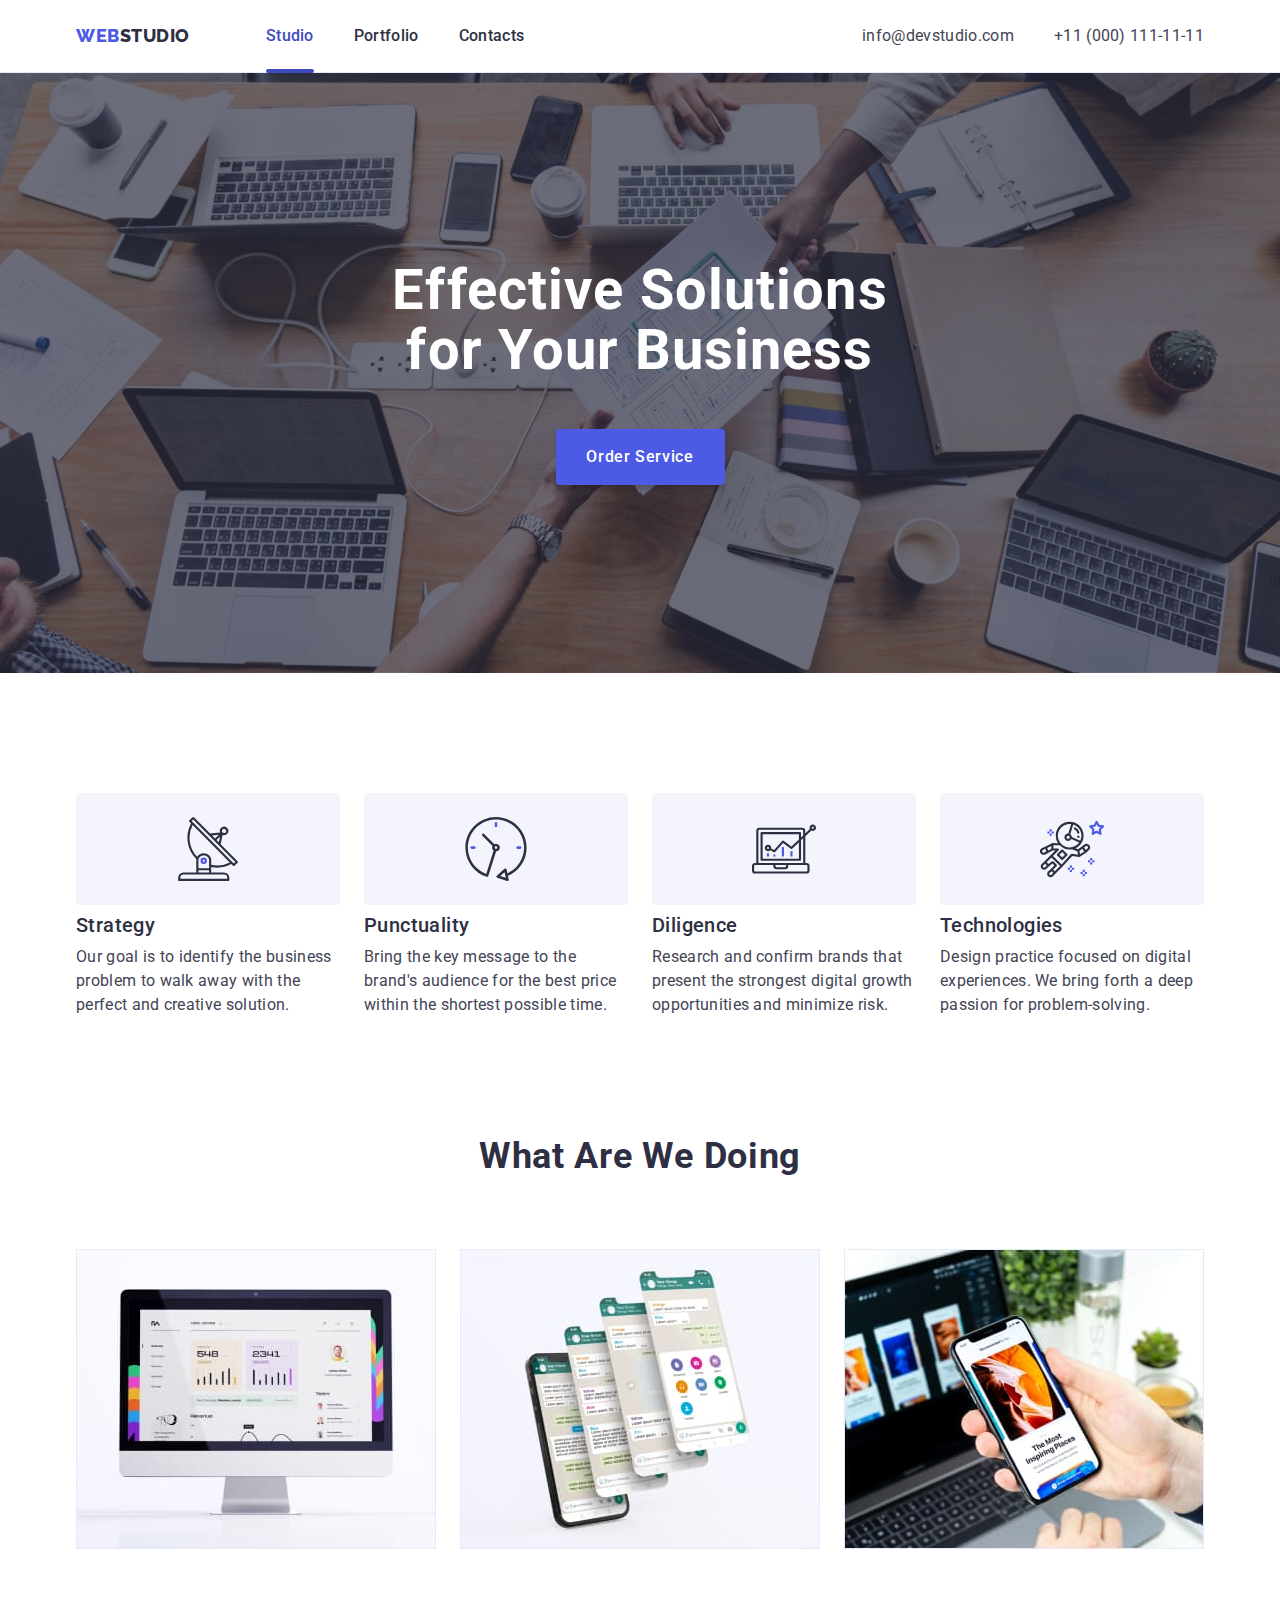
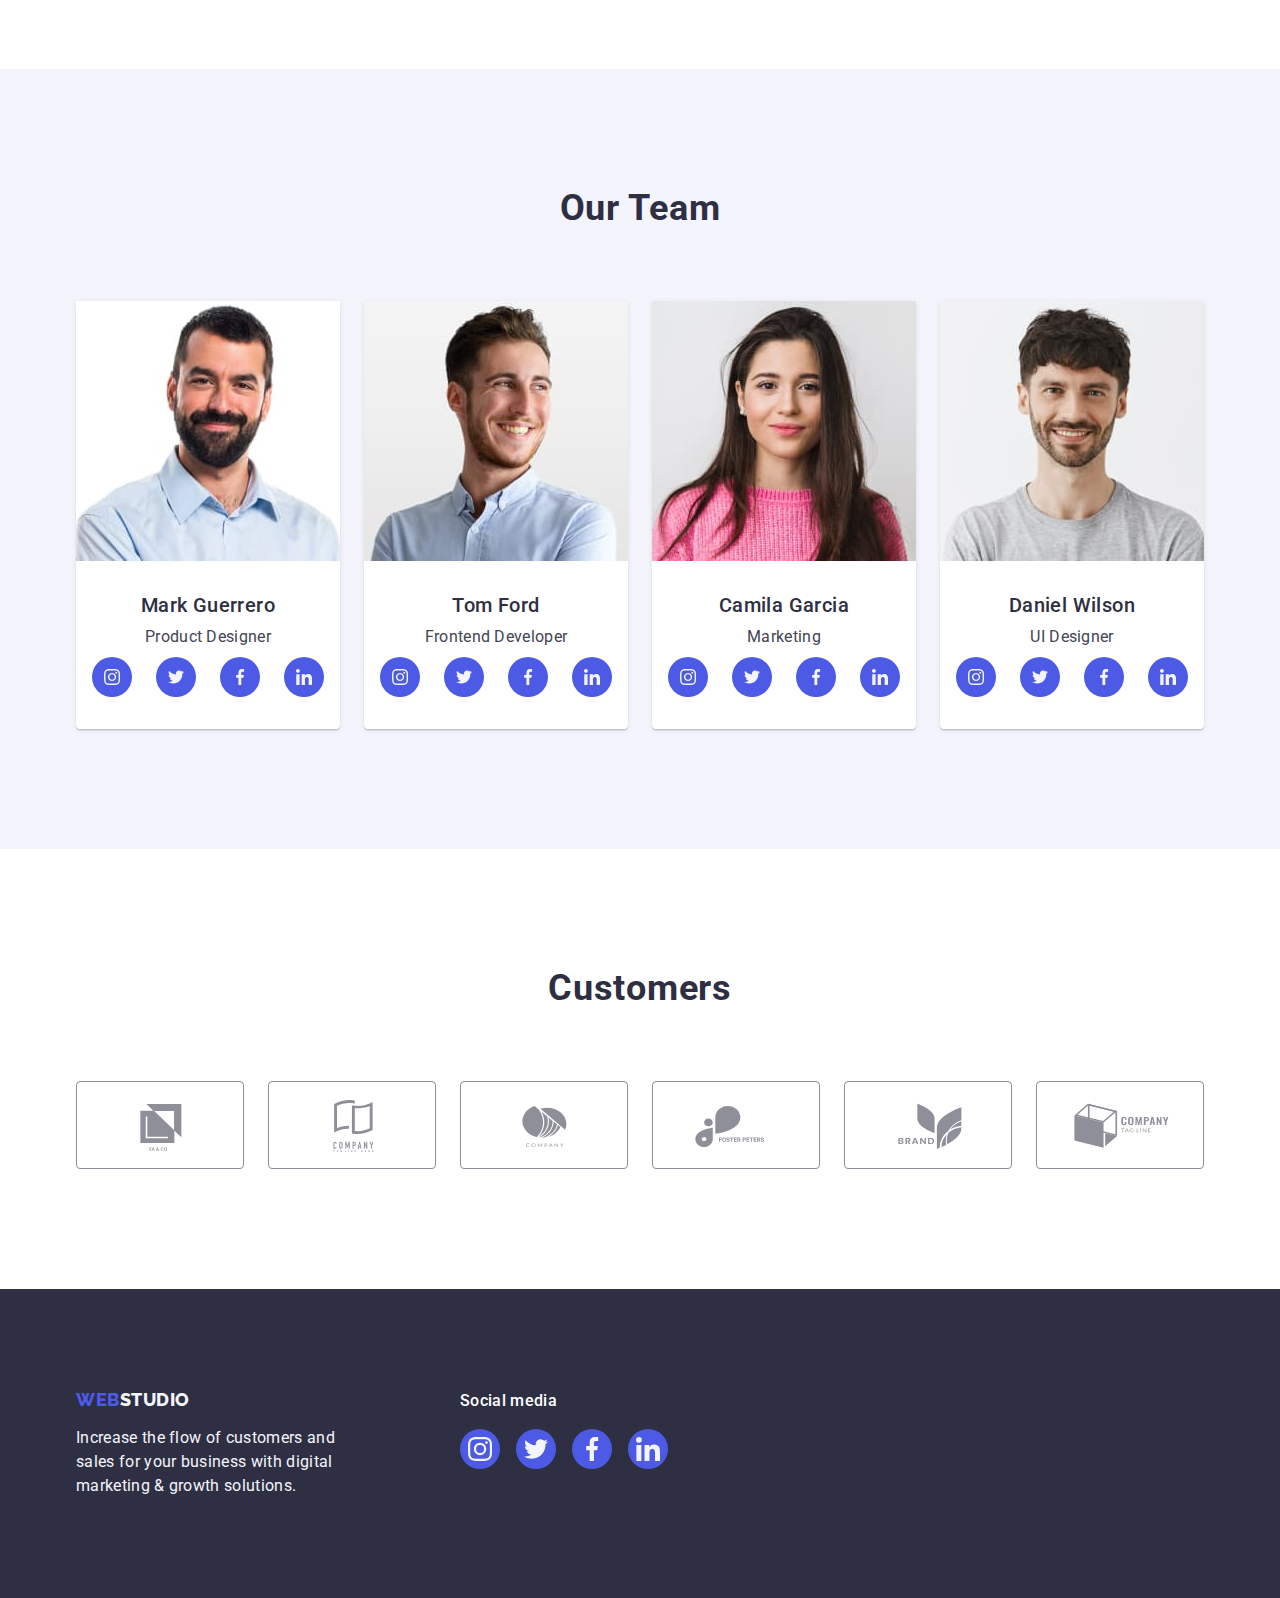
==== index.html @ de2a9acf "start hw5" ====
<!DOCTYPE html>
<html lang="en">
<head>
    <meta charset="UTF-8">
    <meta name="viewport" content="width=device-width, initial-scale=1.0">
    <title>Webstudio</title>
    <link rel="preconnect" href="https://fonts.googleapis.com">
<link rel="preconnect" href="https://fonts.gstatic.com" crossorigin>
<link href="https://fonts.googleapis.com/css2?family=Raleway:wght@800&family=Roboto:wght@400;500;700&display=swap" rel="stylesheet">
<link rel="stylesheet" href="https://cdn.jsdelivr.net/npm/modern-normalize@2.0.0/modern-normalize.min.css">
<link rel="stylesheet" href="./css/styles.css" />
</head>
<body>
    <!---------------------------------------------- Header --------------------------------------->
    <header class="page-header">  
    <div class="container header">
<nav class="navigation">
    <a class="link logo-header"  href="./index.html">Web<span class="studio">Studio</span></a>
    <ul class="menu list">
        <li class="menu-item">
            <a  class="link menu-link current" href="./index.html">Studio</a>
        </li>
        <li class="menu-item">
            <a class="link menu-link" href="./portfolio.html">Portfolio</a>
        </li>
        <li class="menu-item">
            <a class="link menu-link" href="">Contacts</a>
        </li>
    </ul>
</nav>
<address class="contacts">
    <ul class="list contacts-list">
        <li>
            <a class="link link-contacts" href="mailto:info@devstudio.com">info@devstudio.com</a>
        </li>
        <li>
            <a class="link link-contacts" href="tel:+110001111111">+11 (000) 111-11-11</a>
        </li>
    </ul>
</address>
</div> 
    </header>
    <main>
<!--------------------------------------------- Hero --------------------------------------------------------->
<section class="hero section">
    <div class="container">
    <h1 class="hero-title">Effective Solutions for Your Business</h1>
    <button type="button" class="hero-button" data-modal-open >Order Service</button>
</div>
</section>
<!------------------------------------------- Our benefits ------------------------------------------------------->
<section class="benefits section">
    <div class="container">
    <h2 class="visually-hidden">Our benefits</h2>
    <ul class="benefits-list list">
        <li class="benefits-list-item">
            <div class="benefits-icon">
                <svg
                class="benefits-list-icon"
                            width="64"
                            height="64"
                            aria-label="antena icon"
                >
                    <use href="./images/icons.svg#icon-antenna" ></use>
                </svg>
            </div>
            <h3 class="benefits-title">Strategy</h3>
            <p class="benefits-text">Our goal is to identify the business problem to walk away with the perfect and creative solution. </p>
        </li>
        <li class="benefits-list-item">
            <div class="benefits-icon">
                <svg
                class="benefits-list-icon"
                            width="64"
                            height="64"
                            aria-label="clock icon"
                >
                    <use href="./images/icons.svg#icon-clock" ></use>
                </svg>
            </div>
            <h3 class="benefits-title">Punctuality</h3>
            <p class="benefits-text">Bring the key message to the brand's audience for the best price within the shortest possible time. </p>
        </li>
        <li class="benefits-list-item">
            <div class="benefits-icon">
                <svg
                class="benefits-list-icon"
                            width="64"
                            height="64"
                            aria-label="diagram icon"
                >
                    <use href="./images/icons.svg#icon-diagram" ></use>
                </svg>
            </div>
            <h3 class="benefits-title">Diligence</h3>
            <p class="benefits-text">Research and confirm brands that present the strongest digital growth opportunities and minimize risk. </p>
        </li>
        <li class="benefits-list-item">
            <div class="benefits-icon">
                <svg
                class="benefits-list-icon"
                            width="64"
                            height="64"
                            aria-label="astronaut icon"
                >
                    <use href="./images/icons.svg#icon-astronaut" ></use>
                </svg>
            </div>
            <h3 class="benefits-title">Technologies</h3>
            <p class="benefits-text">Design practice focused on digital experiences. We bring forth a deep passion for problem-solving. </p>
        </li>
    </ul>
</div>
</section>
<!-------------------------------------- What are we doing --------------------------------------------->
<section class="job-examples section">
    <div class="container">
    <h2 class="secondary-title">What are we doing</h2>
    <ul class="list job-list">
        <li class="job-list-item">
            <img src="./images/what_are_we_doing/monitor.jpg" alt="monitor" height="300" width="360"> 
        </li>
        <li class="job-list-item">
            <img src="./images/what_are_we_doing/handy_app.jpg" alt="phone application" height="300" width="360"> 
        </li>
        <li class="job-list-item">
            <img src="./images/what_are_we_doing/handy.jpg" alt="mobile phone" height="300" width="360"> 
        </li>
    </ul>
</div>
</section>
<!---------------------------------------- Our Team ------------------------------------------------->
<section class="team section">
    <div class="container">
    <h2 class="secondary-title">Our Team</h2>
    <ul class="list list-team">

        <li class="list-item-team">
            <img src="./images/Team/mark.jpg" alt="man" height="260" width="264">
           <div class="card-info">
            <h3 class="name">Mark Guerrero</h3>
            <p class="sub-text">Product Designer</p>

            <ul class="list social-icons-list">
                <li class="social-icons-item">
                    <a class="social-list-link"  href="https://www.instagram.com/">
                        <svg
                        class="social-list-icon"
                        width="16"
                        height="16"
                        aria-label="instagram icon"
                        >
                            <use href="./images/icons.svg#icon-instagram"></use>
                        </svg>
                    </a>
                </li>

                <li class="social-icons-item">
                    <a class="social-list-link"  href="https://twitter.com/">
                        <svg
                        class="social-list-icon"
                        width="16"
                        height="16"
                        aria-label="twitter icon"
                        >
                            <use href="./images/icons.svg#icon-twitter"></use>
                        </svg>
                    </a>
                </li>

                <li class="social-icons-item">
                    <a class="social-list-link"  href="https://www.facebook.com/">
                        <svg
                        class="social-list-icon"
                        width="16"
                        height="16"
                        aria-label="facebook icon"
                        >
                            <use href="./images/icons.svg#icon-facebook"></use>
                        </svg>
                    </a>
                </li>

                <li class="social-icons-item">
                    <a class="social-list-link"  href="https://www.linkedin.com/">
                        <svg
                        class="social-list-icon"
                        width="16"
                        height="16"
                        aria-label="linkedin icon"
                        >
                            <use href="./images/icons.svg#icon-linkedin"></use>
                        </svg>
                    </a>
                </li>
            </ul>
            
           </div>
        </li>
        <li class="list-item-team">
            <img src="./images/Team/tom.jpg" alt="man" height="260" width="264">
            <div class="card-info">
                <h3 class="name">Tom Ford</h3>
                <p class="sub-text">Frontend Developer</p>
                <ul class="list social-icons-list">
                    <li class="social-icons-item">
                        <a class="social-list-link"  href="https://www.instagram.com/">
                            <svg
                            class="social-list-icon"
                            width="16"
                            height="16"
                            aria-label="instagram icon"
                            >
                                <use href="./images/icons.svg#icon-instagram"></use>
                            </svg>
                        </a>
                    </li>
    
                    <li class="social-icons-item">
                        <a class="social-list-link"  href="https://twitter.com/">
                            <svg
                            class="social-list-icon"
                            width="16"
                            height="16"
                            aria-label="twitter icon"
                            >
                                <use href="./images/icons.svg#icon-twitter"></use>
                            </svg>
                        </a>
                    </li>
    
                    <li class="social-icons-item">
                        <a class="social-list-link"  href="https://www.facebook.com/">
                            <svg
                            class="social-list-icon"
                            width="16"
                            height="16"
                            aria-label="facebook icon"
                            >
                                <use href="./images/icons.svg#icon-facebook"></use>
                            </svg>
                        </a>
                    </li>
    
                    <li class="social-icons-item">
                        <a class="social-list-link"  href="https://www.linkedin.com/">
                            <svg
                            class="social-list-icon"
                            width="16"
                            height="16"
                            aria-label="linkedin icon"
                            >
                                <use href="./images/icons.svg#icon-linkedin"></use>
                            </svg>
                        </a>
                    </li>
                </ul>
            </div>
        </li>
        <li class="list-item-team">
            <img src="./images/Team/camila.jpg" alt="woman" height="260" width="264">
            <div class="card-info">
                <h3 class="name">Camila Garcia</h3>
                <p class="sub-text">Marketing</p>
                <ul class="list social-icons-list">
                    <li class="social-icons-item">
                        <a class="social-list-link"  href="https://www.instagram.com/">
                            <svg
                            class="social-list-icon"
                            width="16"
                            height="16"
                            aria-label="instagram icon"
                            >
                                <use href="./images/icons.svg#icon-instagram"></use>
                            </svg>
                        </a>
                    </li>
    
                    <li class="social-icons-item">
                        <a class="social-list-link"  href="https://twitter.com/">
                            <svg
                            class="social-list-icon"
                            width="16"
                            height="16"
                            aria-label="twitter icon"
                            >
                                <use href="./images/icons.svg#icon-twitter"></use>
                            </svg>
                        </a>
                    </li>
    
                    <li class="social-icons-item">
                        <a class="social-list-link"  href="https://www.facebook.com/">
                            <svg
                            class="social-list-icon"
                            width="16"
                            height="16"
                            aria-label="facebook icon"
                            >
                                <use href="./images/icons.svg#icon-facebook"></use>
                            </svg>
                        </a>
                    </li>
    
                    <li class="social-icons-item">
                        <a class="social-list-link"  href="https://www.linkedin.com/">
                            <svg
                            class="social-list-icon"
                            width="16"
                            height="16"
                            aria-label="linkedin icon"
                            >
                                <use href="./images/icons.svg#icon-linkedin"></use>
                            </svg>
                        </a>
                    </li>
                </ul>
            </div>
        </li>
        <li class="list-item-team">
            <img src="./images/Team/daniel.jpg" alt="man" height="260" width="264">
            <div class="card-info">
                <h3 class="name">Daniel Wilson</h3>
                <p class="sub-text">UI Designer</p>
                <ul class="list social-icons-list">
                    <li class="social-icons-item">
                        <a class="social-list-link"  href="https://www.instagram.com/">
                            <svg
                            class="social-list-icon"
                            width="16"
                            height="16"
                            aria-label="instagram icon"
                            >
                                <use href="./images/icons.svg#icon-instagram"></use>
                            </svg>
                        </a>
                    </li>
    
                    <li class="social-icons-item">
                        <a class="social-list-link"  href="https://twitter.com/">
                            <svg
                            class="social-list-icon"
                            width="16"
                            height="16"
                            aria-label="twitter icon"
                            >
                                <use href="./images/icons.svg#icon-twitter"></use>
                            </svg>
                        </a>
                    </li>
    
                    <li class="social-icons-item">
                        <a class="social-list-link"  href="https://www.facebook.com/">
                            <svg
                            class="social-list-icon"
                            width="16"
                            height="16"
                            aria-label="facebook icon"
                            >
                                <use href="./images/icons.svg#icon-facebook"></use>
                            </svg>
                        </a>
                    </li>
    
                    <li class="social-icons-item">
                        <a class="social-list-link"  href="https://www.linkedin.com/">
                            <svg
                            class="social-list-icon"
                            width="16"
                            height="16"
                            aria-label="linkedin icon"
                            >
                                <use href="./images/icons.svg#icon-linkedin"></use>
                            </svg>
                        </a>
                    </li>
                </ul>
            </div>
        </li>
    </ul>
</div>
</section>
<!------------------------------------------ Customers-------------------------------------------------- -->
<section class="section">
<div class="container">
<h2 class="secondary-title">Customers</h2>
<ul class="list customers-list">
    <li class="customers-list-item">
<a class="customers-list-link" href="">
    <svg
    class="customers-list-icon"
    width="104"
    height="56"
    aria-label="customer ya and co label">
        <use href="./images/icons.svg#icon-custom-1"></use>
    </svg>
</a>
    </li>

    <li class="customers-list-item">
<a class="customers-list-link" href="">
    <svg
    class="customers-list-icon"
    width="104"
    height="56"
    aria-label="customer tagline here company label">
        <use href="./images/icons.svg#icon-custom-2"></use>
    </svg>
</a>
    </li>

    <li class="customers-list-item">
<a class="customers-list-link" href="">
    <svg
    class="customers-list-icon"
    width="104"
    height="56"
    aria-label="customer company label"
    >
        <use href="./images/icons.svg#icon-custom-3"></use>
    </svg>

</a>
    </li>

    <li class="customers-list-item">
<a class="customers-list-link" href="">
    <svg
    class="customers-list-icon"
    width="104"
    height="56"
    aria-label="customer foster peters label"
    >
        <use href="./images/icons.svg#icon-custom-4"></use>
    </svg>
</a>
    </li>

    <li class="customers-list-item">
<a class="customers-list-link" href="">
    <svg
    class="customers-list-icon"
    width="104"
    height="56"
    aria-label="customer brand label"
    >
        <use href="./images/icons.svg#icon-custom-5"></use>
    </svg>
</a>
    </li>

    <li class="customers-list-item">
<a class="customers-list-link" href="">
    <svg
    class="customers-list-icon"
    width="104"
    height="56"
    aria-label="customer company tag line label"
    >
        <use href="./images/icons.svg#icon-custom-6"></use>
    </svg>
</a>
    </li>

</ul>
</div>
</section>
    </main>
    <!---------------------------------------------------- Footer ---------------------------------------------->
    <footer class="footer">
        <div class="container footer-container">
       <div class="footer-wraper-slogan">
            <a class="link logo-footer" href="./index.html">Web<span class="studio-footer">Studio</span></a>
        <p class="footer-slogan">
            Increase the flow of customers and sales for your business with digital marketing & growth solutions.
        </p>
    </div>
   
    <div class="footer-social">
        <p class="footer-social-text">Social media</p>
        <ul class="list footer-social-list">
            <li class="footer-social-list-item">
<a class="footer-social-list-link"  href="">
    <svg
    class="footer-list-icon"
    width="24"
    height="24"
    aria-label="instagramm icon"
    >
        <use href="./images/icons.svg#icon-instagram-footer"></use>
    </svg>
</a>
            </li>

            <li class="footer-social-list-item">
<a class="footer-social-list-link"   href="">
    <svg
    class="footer-list-icon"
    width="24"
    height="24"
    aria-label="twitter icon"
    >
        <use href="./images/icons.svg#icon-twitter-footer"></use>
    </svg>
</a>
            </li>

            <li class="footer-social-list-item">
<a class="footer-social-list-link"  href="">
    <svg
    class="footer-list-icon"
    width="24"
    height="24"
    aria-label="facebook icon"
    >
        <use href="./images/icons.svg#icon-facebook-footer"></use>
    </svg>
</a>
            </li>

            <li class="footer-social-list-item">
<a class="footer-social-list-link"   href="">
    <svg
    class="footer-list-icon"
    width="24"
    height="24"
    aria-label="linkedin icon"
    >
        <use href="./images/icons.svg#icon-linkedin-footer"></use>
    </svg>
</a>
            </li>

        </ul>
    </div>
</div>
</footer>
    <!--------------- Backdrop and Modal Window ------------>
    <div class="backdrop is-hidden" data-modal >
<div class="modal">
<button type="button" class="close-btn" data-modal-close >
    <svg class="close-btn-icon" width="8" height="8" aria-label="modal window close icon">
        <use href="./images/icons.svg#icon-close"></use>
    </svg>
</button>
</div>
    </div>
    <script src="./js/modal.js"></script>
</body>
</html>
---- css/styles.css ----
/* ========Variables======= */
:root{
--press-state-color: #404BBF;
--secondary-accent-color: #31D0AA;
--primary-brand-color: #4D5AE5;
--white-background-color: #ffffff; 
--hero-background-color:#2e2f42;
--button-background-color: #F4F4FD;
--text-color: #434455;
--subtle-text-color: #8E8F99;
--accent-color: #E7E9FC;
--light-color: #F4F4FD;
--modal-background-color: #FCFCFC;
--transition-dur-and-fun: 250ms cubic-bezier(0.4, 0, 0.2, 1);
}

/* ========/Variables======= */

/* =========Common Styles====== */

button{
    cursor: pointer;
}

img{
    display: block;
    max-width: 100%;
}

h1,
h2,
h3,
h4,
h5,
h6,
p{
    margin-top: 0;
    margin-bottom: 0;
    padding: 0;
}

ul, 
ol{
margin-top: 0;
margin-bottom: 0;
padding-left: 0;
}

.list{
    list-style-type: none;
}

.link{
    text-decoration: none;
}

.section{
    padding-top: 120px;
    padding-bottom: 120px;
}
body{
    font-family: 'Roboto', sans-serif;
    font-weight: 500;
    font-size: 16px;
    line-height: 1.5;
    letter-spacing: 0.02em;
    color: var(--text-color);

    background-color: var(--white-background-color);
}

.visually-hidden {
    position: absolute;
    width: 1px;
    height: 1px;
    margin: -1px;
    border: 0;
    padding: 0;
    white-space: nowrap;
    clip-path: inset(100%);
    clip: rect(0 0 0 0);
    overflow: hidden;
    }

.container{
width: 1158px;
padding-left: 15px;
padding-right: 15px; 
margin-left: auto; 
margin-right: auto;
}

.card-info{
    padding-bottom: 32px;
    padding-top: 32px;
}

.name{
    font-size: 20px;
    line-height: 1.2;
    font-weight: 500;
    text-align: center;
    letter-spacing: 0.02em;
    text-transform: capitalize;
    color: var(--hero-background-color);

    margin-bottom: 8px;
    }
/* ========/Common Styles====== */

/* =======HEADER======== */
.page-header{
    border-bottom: 1px solid #e7e9fc;
    box-shadow: 0px 2px 1px rgba(46, 47, 66, 0.08), 0px 1px 1px rgba(46, 47, 66, 0.16), 0px 1px 6px rgba(46, 47, 66, 0.08)
}

.container.header{
    display: flex;
    align-items: center;
    justify-content: space-between;
}

.logo-header{
font-family: 'Raleway', sans-serif;
font-size: 18px;
font-weight: 800;
line-height: 1.17;
letter-spacing: 0.03em;
text-transform: uppercase;
color: var(--primary-brand-color);
/* text-align: left; */

margin-right: 76px;
padding: 24px 0;

transition: color var(--transition-dur-and-fun);

}

.studio{
    color: var(--hero-background-color);
}



.logo-header:hover,
.logo-header:focus{
color: var(--press-state-color);
}

.navigation{
    display: flex;
    align-items: center;
}

.menu.list{
    display: flex;
    gap: 40px;
}

.menu-link{
/* text-align: left; */
color:  var(--hero-background-color);
transition: color var(--transition-dur-and-fun);
display: block;
position: relative;
padding-top: 24px;
padding-bottom: 24px;
}

.menu-item .current{
    color: var(--press-state-color);
}

.menu-link:hover,
.menu-link:focus{
color: var(--press-state-color);
}

.current::after{
content:'';
display: block;
position: absolute;
width: 100%;
height: 4px;
border-radius: 2px;
background-color: var(--press-state-color);
margin-top: 21px;

}

.contacts{
    font-style: normal;
}

.contacts-list{
    display: flex;
   gap: 40px;
}

.link-contacts{
    display: block;
font-weight: 400;

color: #434455;
padding: 24px 0;

transition: color var(--transition-dur-and-fun);
}

.link-contacts:hover,
.link-contacts:focus{
color: #404BBF;
}

/* =======/HEADER======== */

/* ==========HERO======== */
.section.hero{
    max-width: 1440px;
    padding-top: 188px;
    padding-bottom: 188px;
    background-color:var(--hero-background-color);
    background-image: linear-gradient(rgba(46, 47, 66, 0.7), 
    rgba(46, 47, 66, 0.7)), url(../images/hero.jpg);
    background-size: cover;
    background-repeat: no-repeat;
    background-position: center;
}


.hero-title{
font-size: 56px;
font-weight: 700;
line-height: 1.07;
text-align: center;
letter-spacing: 0.02em;
color: #ffffff;
margin-bottom: 48px;
max-width: 496px;

margin-left: auto;
margin-right: auto;
}


.hero-button{
    font-family: Roboto;
    font-weight: 500;
    font-size: 16px;
    line-height: 1.5;
letter-spacing: 0.04em;

color: #ffffff;
background-color: var(--primary-brand-color);

display: block;
min-width: 169px;
height: 56px;
margin-left: auto;
margin-right: auto;
box-shadow: 0px 4px 4px 0px #00000026;
border-radius: 4px;
border: none;

transition: background-color var(--transition-dur-and-fun);
}

.hero-button:hover,
.hero-button:focus{
    background-color: var(--press-state-color);
}
/* ==========/HERO======== */

/* ========Our Benefits======== */
.benefits-icon{
    display: flex;
    align-items: center;
    justify-content: center;
    background-color: var(--button-background-color);
    padding: 24px 100px;
    height: 112px;
    margin-bottom: 8px;
    border-radius: 4px;
}

.benefits-title{
font-size: 20px;
line-height: 1.2;
font-weight: 500;
letter-spacing: 0.02em;
/* text-align: left; */

color: #2E2F42;
margin-bottom: 8px;
}

.benefits-list{
    display: flex;
    gap: 24px;
}

.benefits-list-item{
    width: 264px;
}
.benefits-text{
font-weight: 400;
/* text-align: left; */
}

/* ========/Our Benefits======== */

/* =========What we are doing======= */
.job-examples.section{
    padding-top: 0;
}
.secondary-title{
font-size: 36px;
/* font-weight: 700; */
line-height: 1.11;
text-align: center;
text-transform: capitalize;

color: #2E2F42;
margin-bottom: 72px;
}

.job-list{
    display: flex;
    gap: 24px;
}
/* =========/What we are doing======= */

/* =============Our Team========== */

.team{
    background-color: var(--button-background-color);
}

.secondary-title{
    text-transform: capitalize;
    text-align: center;
    letter-spacing: 0.02em;
}

.list-team{
    display: flex;
    gap: 24px;
}

.list-item-team{
    background-color: var(--white-background-color);
    box-shadow:  0px 1px 6px rgba(46, 47, 66, 0.08), 0px 1px 1px rgba(46, 47, 66, 0.16), 0px 2px 1px rgba(46, 47, 66, 0.08);
    border-radius: 0px 0px 4px 4px;
}

.social-icons-list{
    display: flex;
    justify-content: center;
    margin-top: 8px;
    gap: 24px;
}

.social-list-link{
    display: flex;
    width: 40px;
    height: 40px;
    border-radius: 50%;
    background-color: var(--primary-brand-color);
    fill: var(--light-color);
    justify-content: center;
    align-items: center;

    transition: background-color var(--transition-dur-and-fun);
}

.social-list-link:hover,
.social-list-link:focus{
background-color: var(--press-state-color);
}
.sub-text{
font-weight: 400;
text-align: center;
}
/* =============/Our Team========== */

/* ==================Customers================== */
.customers-list{
    display: flex;
    justify-content: center;
gap: 24px;
}

.customers-list-item{
    width: calc((100% - 120px) / 6);
    height: 88px;

    transition: border-color var(--transition-dur-and-fun), color var(--transition-dur-and-fun);
}

.customers-list-icon{
    fill: currentColor;
}

.customers-list-link{
    display: flex;
    justify-content: center;
    align-items: center;
    width: 100%;
    height: 100%;
    fill: var(--subtle-text-color);
    border: 1px solid var(--lightslate, #8E8F99);
    border-radius: 4px;
    color: var(--subtle-text-color);

    transition: border-color var(--transition-dur-and-fun), color var(--transition-dur-and-fun);
}

.customers-list-link:hover,
.customers-list-link:focus{
    color: var(--press-state-color);
    border-color: var(--press-state-color);
}

/* ==================/Customers================== */

/* ==============Footer================ */
.footer{
background-color: var(--hero-background-color);
padding-top: 100px;
padding-bottom: 100px;
}

.footer-container{
    display: flex;
    align-items: baseline;
}
.logo-footer{
    font-family: "Raleway", sans-serif;
    font-weight: 800;
    font-size: 18px;
color: var(--primary-brand-color);
line-height: 1.17em ;
letter-spacing: 0.03em;
text-transform: uppercase;
display: inline-block;
margin-bottom: 16px;
}

.studio-footer{
    color: var(--button-background-color);
    transition: color var(--transition-dur-and-fun);
}

.logo-footer:hover,
.logo-footer:focus{
color: var(--press-state-color);
}
.footer-slogan{
font-weight: 400;
/* text-align: left; */
color: var(--button-background-color);
max-width: 264px;
}

.footer-social-text{
text-align: left;
color: var(--white-background-color);

    margin-bottom: 16px;
}

.footer-wraper-slogan{
    margin-right: 120px;
}
.footer-social-list{
    display: flex;
    gap: 16px;
}

/* .footer-social-list-item{
    transition: background-color var(--lightslate);
} */

.footer-social-list-link{
    display: flex;
    width: 40px;
    height: 40px;
    background-color: var(--primary-brand-color);
    border-radius: 50%;
    justify-content: center;
    align-items: center;
    fill: var(--button-background-color);

    transition: background-color 250ms cubic-bezier(0.4, 0, 0.2, 1);
}

.footer-social-list-link:hover,
.footer-social-list-link:focus{
    background-color: var(--secondary-accent-color);
}
/* ==============/Footer=============== */

/* ===============Backdrop==================== */
.backdrop{
    position: fixed;
    top: 0;
    left: 0;
    width: 100%;
    height: 100%;
    background-color: #2E2F4266;
    z-index: 9999;
    
    transition: opacity 250ms cubic-bezier(0.4, 0, 0.2, 1), visibility 250ms cubic-bezier(0.4, 0, 0.2, 1);
}

.is-hidden{
    opacity: 0;
    visibility: hidden;
    pointer-events: none;
}
/* ===============/Backdrop==================== */

/* ===============Modal Window==================== */
.modal{
    position: absolute;
    top: 50%;
    left: 50%;
    transform: translate(-50%, -50%);
    width: 408px;
  min-height: 584px;
   border-radius: 4px;
    background-color: var(--modal-background-color);
    box-shadow: 0px 1px 1px rgba(0, 0, 0, 0.14), 0px 1px 3px rgba(0, 0, 0, 0.12), 0px 2px 1px rgba(0, 0, 0, 0.2);

    transition: transform var(--transition-dur-and-fun);
}

.close-btn{
    display: flex;
    position: absolute;
    align-items: center;
    justify-content: center;
    top: 24px;
    right: 24px;
    width: 24px;
    height: 24px;
    border-radius: 50%;
    border: 1px solid rgba(0, 0, 0, 0.1);
    padding: 0;
    line-height: 0;
    background-color: var(--accent-color);

    transition: background-color var(--transition-dur-and-fun), border var(--transition-dur-and-fun);
}

.close-btn:hover,
.close-btn:focus{
   background-color: var(--press-state-color);
   border: none;
   fill: #ffffff;
}

.close-btn-icon{
    transition: fill var(--transition-dur-and-fun);
}
/* ===============/Modal Window==================== */

/* ===============Portfolio======================= */
.section.projects{
    padding-top: 96px;
}


.buttons-list{
    display: flex;
    gap: 24px;
    justify-content: center;
    margin-bottom: 72px;
}

.buttons-list-item{
    transition: color var(--transition-dur-and-fun), background-color var(--transition-dur-and-fun), border-color var(--transition-dur-and-fun), box-shadow var(--transition-dur-and-fun);
}

.filter-button{
    font-family: inherit;
    font-weight: 500;
    font-size: 16px;
    line-height: inherit;
    letter-spacing: 0.04em;
    /* text-align: center; */
    color: var(--primary-brand-color);
    background-color: var(--button-background-color);

    border-radius: 4px;
    border: 1px solid #E7E9FC;
    padding: 12px 24px;

    transition: color 250ms cubic-bezier(0.4, 0, 0.2, 1), background-color 250ms cubic-bezier(0.4, 0, 0.2, 1), border-color 250ms cubic-bezier(0.4, 0, 0.2, 1), box-shadow 250ms cubic-bezier(0.4, 0, 0.2, 1); 
}

.filter-button:hover,
.filter-button:focus{
    color: #ffffff;
    background-color: var(--press-state-color);
    border: 1px solid transparent;
    box-shadow: 0px 3px 1px rgba(0, 0, 0, 0.1), 0px 2px 1px rgba(0, 0, 0, 0.08), 0px 2px 2px rgba(0, 0, 0, 0.12);
}

.portfolio-list{
    display: flex;
    flex-wrap: wrap;
    gap: 48px 24px;
}

.portfolio-list-img-wrapper{
position: relative;
overflow: hidden;
}

.overlay{
font-weight: 400;
text-align: left;
color: var(--light-color);
padding: 40px 32px;

position: absolute;
top: 0;
left: 0;
width: 100%;
height: 100%;
background-color: var(--primary-brand-color);

transform: translateY(100%);
transition: transform var(--transition-dur-and-fun);
}

.portfolio-list-item{
    width: calc((100% - 2*24px) / 3);
}

.portfolio-list-item-link{
    display: block;
    transition: box-shadow var(--transition-dur-and-fun) ;
}

.portfolio-list-item-link:hover,
.portfolio-list-item-link:focus{
box-shadow: 0px 1px 6px rgba(46, 47, 66, 0.08), 0px 1px 1px rgba(46, 47, 66, 0.16), 0px 2px 1px rgba(46, 47, 66, 0.08);
}

.portfolio-list-item-link:hover .overlay,
.portfolio-list-item-link:focus .overlay{
    transform: translateY(0%);
}
.card{
    border: 1px solid #E7E9FC;
    border-top: 0;
}
.card.card-info{
    padding-left: 16px;
    padding-right: 16px;
}

.card-name{
    text-align: left;
}

.card-sub-text{
    font-size: 16px;
    line-height: 1.5;
    letter-spacing: 0.02em;
    color: var(--text-color);
}
/* ===============/Portfolio======================= */
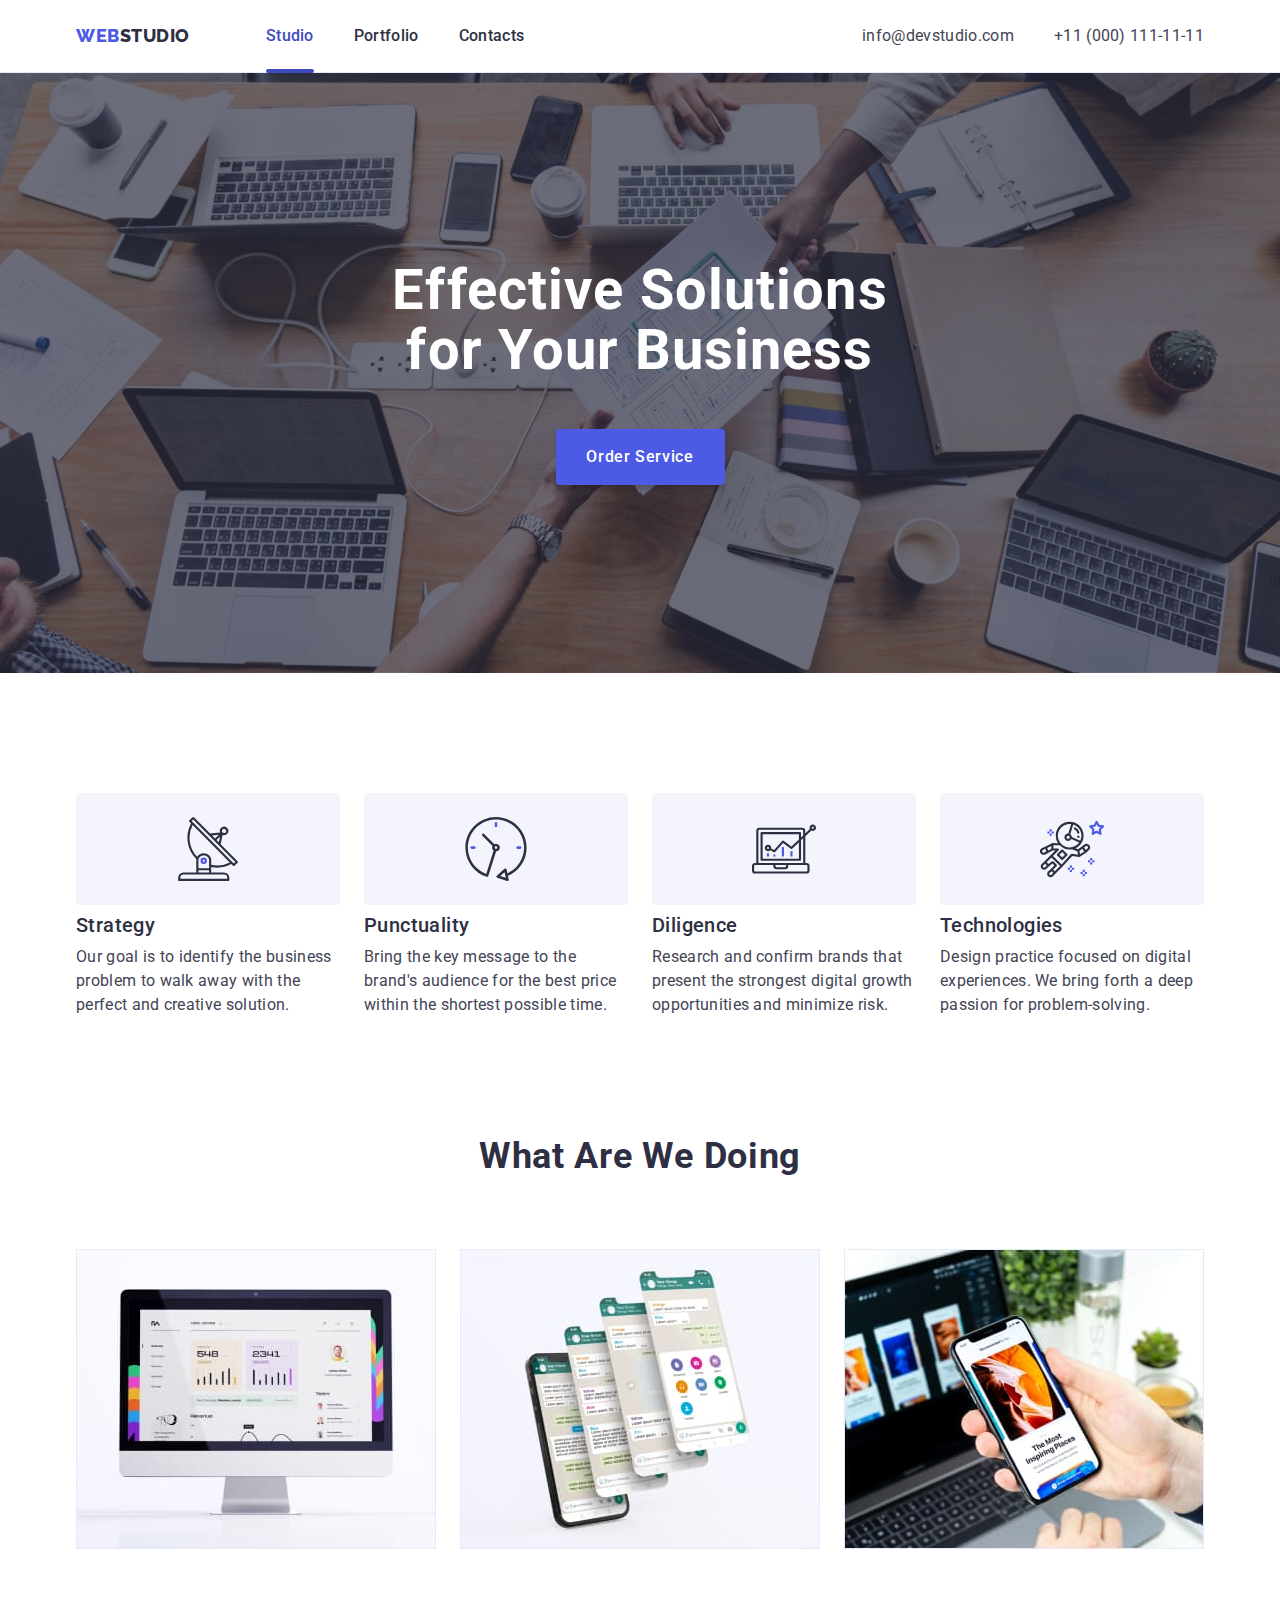
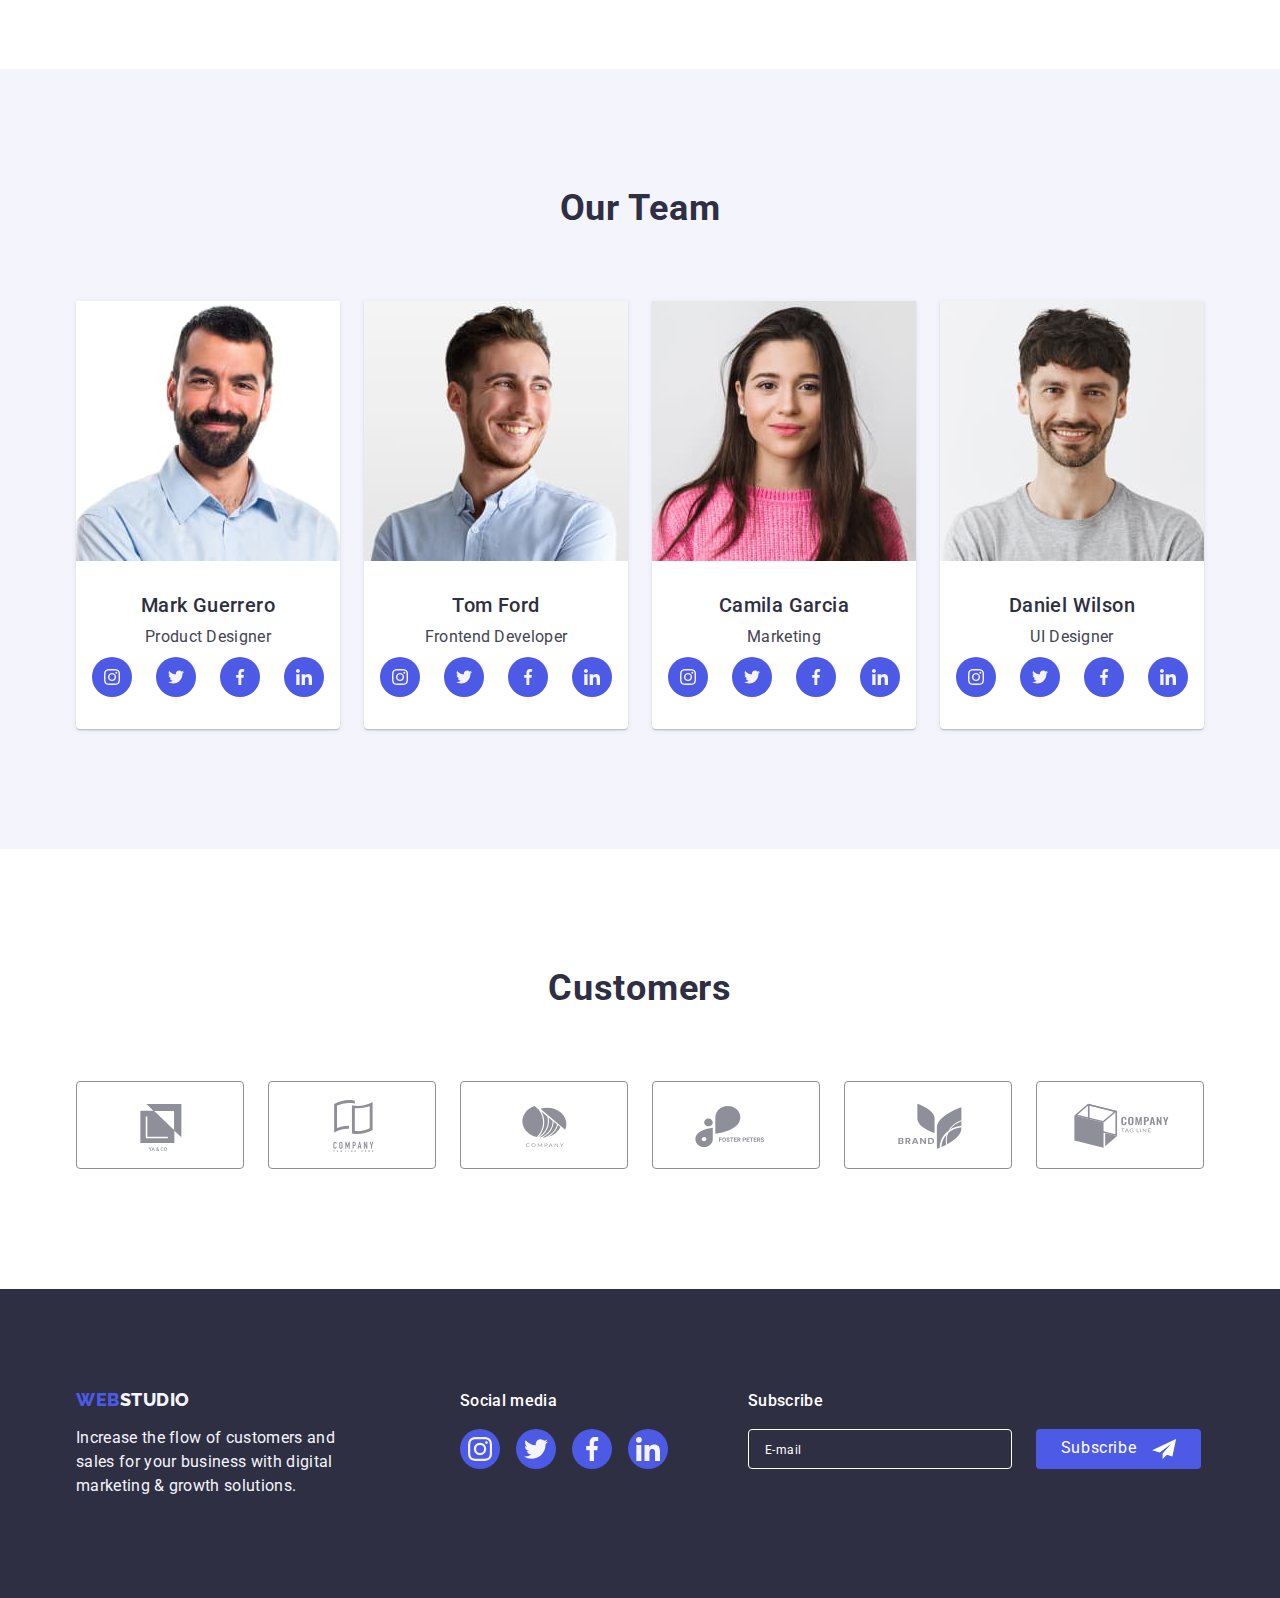
==== commit 16df0cd7: "footer" ====
--- a/index.html
+++ b/index.html
@@ -533,6 +533,23 @@
 
         </ul>
     </div>
+
+    <div class="footer-subscribe">
+        <p class="footer-subscribe-text">Subscribe</p>
+        <form class="footer-subscribe-form"">
+        <input 
+        type="email" 
+        class="subscribe-input"
+        name="E-mail" 
+        placeholder="E-mail">
+        <button type="submit" class="button footer-subscribe-button">
+            Subscribe
+            <svg class="footer-subscribe-icon" width="24" height="20">
+                <use href="./images/icons.svg#icon-send"></use>
+            </svg>
+        </button>
+        </form>
+    </div>
 </div>
 </footer>
     <!--------------- Backdrop and Modal Window ------------>
@@ -543,6 +560,92 @@
         <use href="./images/icons.svg#icon-close"></use>
     </svg>
 </button>
+<p class="contacts-form-description">
+    Leave your contacts and we will call you back
+</p>
+
+<form class="contacts-form"">
+<div class="contacts-form-field-wrapper">
+<label class="contacts-forma-label" for="user-name">Name</label>
+<div class="contacts-form-input-wrapper">
+<input 
+type="text" 
+class="contacts-form-input" 
+name="user_name" 
+id="user-name" 
+pattern="[a-zA-Zа-яА-ЯіІєЄгГїЇ']+"
+title="Nataliya"
+required
+/>
+<svg class="contacts-form-input-icon" width="12" height="12">
+    <use href="./images/icons.svg#icon-person"></use>
+</svg>
+</div>
+</div>
+
+<div class="contacts-form-field-wrapper">
+    <label class="contacts-forma-label" for="user-phone">Phone</label>
+    <div class="contacts-form-input-wrapper">
+    <input 
+    type="tel" 
+    class="contacts-form-input" 
+    name="user_phone" 
+    id="user-phone" 
+    pattern="[0-9]{3}-[0-9]{3}-[0-9]{2}-[0-9]{2}"
+    title="xxx-xxx-xx-xx"
+    required
+    />
+    <svg class="contacts-form-input-icon" width="13" height="13">
+        <use href="./images/icons.svg#icon-phone"></use>
+    </svg>
+    </div>
+    </div>
+
+    <div class="contacts-form-field-wrapper">
+        <label class="contacts-forma-label" for="user-email">Email</label>
+       <div class="contacts-form-input-wrapper">
+        <input 
+        type="email" 
+        class="contacts-form-input" 
+        name="user_email" 
+        id="user-email" 
+        required
+        />
+        <svg class="contacts-form-input-icon" width="15" height="12">
+            <use href="./images/icons.svg#icon-email"></use>
+        </svg>
+        </div>
+        </div>
+
+        <div class="contacts-form-field-wrapper">
+            <label class="contacts-forma-label" for="user-comment">Comment</label>
+           <textarea 
+           class="contacts-form-comment" 
+           name="user-comment" 
+          id="user-comment"
+          placeholder="Text input"></textarea>
+            </div>
+
+          <div class="contacts-form-checkbox-wrapper">
+<input
+class="contacts-form-checkbox visually-hidden"
+type="checkbox"
+value="true"
+name="user-privacy"
+id="user-privacy"
+/>
+<label class="contacts-form-checkbox-label" for="user-privacy">
+    <span class="contacts-form-own-checkbox">
+        <svg class="contacts-form-own-checkbox-icon" width="10" height="8">
+            <use href="./images/icons.svg#icon-checked"></use>
+        </svg>
+    </span>
+    I accept the terms and conditions of the <a class="modal-form-link" href="">Privacy Policy</a> 
+</label>
+          </div>
+    <button class="button contacts-form-submit" type="submit">Send</button>
+        
+</form>
 </div>
     </div>
     <script src="./js/modal.js"></script>
--- a/css/styles.css
+++ b/css/styles.css
@@ -463,6 +463,9 @@
 max-width: 264px;
 }
 
+.footer-social{
+    margin-right: 80px;
+}
 .footer-social-text{
 text-align: left;
 color: var(--white-background-color);
@@ -499,6 +502,64 @@
 .footer-social-list-link:focus{
     background-color: var(--secondary-accent-color);
 }
+
+.footer-subscribe-text{
+    text-align: left;
+color: var(--white-background-color);
+
+    margin-bottom: 16px;
+}
+
+.footer-subscribe-form{
+display:flex;
+}
+.subscribe-input{
+    display: flex;
+    width: 264px;
+    height: 40px;
+    border: 1px solid #FFFFFF;
+    border-radius: 4px;
+    background-color: var(--hero-background-color);
+    padding: 8px 16px;
+    margin-right: 24px;
+}
+
+
+
+.subscribe-input::placeholder{
+font-size: 12px;
+font-weight: 400;
+line-height: 24px;
+letter-spacing: 0.04em;
+text-align: left;
+color: #FFFFFF;
+}
+
+.footer-subscribe-button{
+    display: flex;
+    align-items: center;
+    justify-content: center;
+    letter-spacing: 0.04em;
+    text-align: center;
+
+    width: 165px;
+    height: 40px;
+    padding: 8px 24px;
+    gap: 16px;
+    border: none;
+    border-radius: 4px;
+
+    color: var(--white-background-color);
+    background-color: var(--primary-brand-color);
+
+    transition: background-color var(--transition-dur-and-fun);
+}
+
+.footer-subscribe-button:hover,
+.footer-subscribe-button:focus{
+    background-color: var(--press-state-color);
+}
+
 /* ==============/Footer=============== */
 
 /* ===============Backdrop==================== */
@@ -529,6 +590,7 @@
     transform: translate(-50%, -50%);
     width: 408px;
   min-height: 584px;
+  padding: 72px 24px 24px 24px;
    border-radius: 4px;
     background-color: var(--modal-background-color);
     box-shadow: 0px 1px 1px rgba(0, 0, 0, 0.14), 0px 1px 3px rgba(0, 0, 0, 0.12), 0px 2px 1px rgba(0, 0, 0, 0.2);
@@ -564,6 +626,155 @@
 .close-btn-icon{
     transition: fill var(--transition-dur-and-fun);
 }
+
+.contacts-form-description{
+    margin-bottom: 16px;
+    text-align: center;
+    width: 360px;
+}
+
+.contacts-form-field-wrapper{
+    margin-bottom: 8px;
+}
+
+.contacts-forma-label{
+    display: block;
+font-size: 12px;
+font-weight: 400;
+line-height: 1.16;
+letter-spacing: 0.04em;
+text-align: left;
+color: #8E8F99;
+margin-bottom: 4px;
+}
+
+.contacts-form-input-wrapper{
+    position: relative;
+}
+
+.contacts-form-input{
+    width: 100%;
+    height: 40px;
+
+    border: 1px solid #2E2F4266;
+  border-radius: 4px;
+  padding-left: 38px;
+
+  transition: border-color var(--transition-dur-and-fun);
+}
+
+.contacts-form-input:focus{
+border-color: var(--primary-brand-color) ;
+outline: transparent;
+}
+
+.contacts-form-input:focus + .contacts-form-input-icon{
+fill: var(--primary-brand-color);
+} 
+
+.contacts-form-input-icon{
+   position: absolute;
+   top: 50%;
+   left: 16px;
+   transform: translateY(-50%);
+
+   transition: fill var(--transition-dur-and-fun);
+}
+
+.contacts-form-checkbox-wrapper{
+    margin-bottom: 24px;
+}
+
+.contacts-form-comment{
+    width: 100%;
+    height: 120px;
+    border: 1px solid #2E2F4266;
+    border-radius: 4px;
+    resize: none;
+    padding: 8px 16px;
+
+    transition: border-color var(--transition-dur-and-fun);
+}
+
+.contacts-form-comment:focus{
+    border-color: var(--primary-brand-color);
+    outline: transparent;
+}
+
+.contacts-form-comment::placeholder{
+font-size: 12px;
+font-weight: 400;
+line-height: 1.16;
+letter-spacing: 0.04em;
+text-align: left;
+color: #2E2F4266;
+}
+
+.contacts-form-checkbox:checked 
++ .contacts-form-checkbox-label 
+> .contacts-form-own-checkbox{
+background-color: var(--press-state-color);
+}
+
+/* .contacts-form-checkbox:focus
++ .contacts-form-checkbox-label 
+> .contacts-form-own-checkbox{
+outline: 2px solid var(--press-state-color);
+} */
+
+.contacts-form-own-checkbox{
+    display: inline-flex;
+    justify-content: center;
+    align-items: center;
+    width: 16px;
+    height: 16px;
+    border: 1px solid #2E2F4266;
+    border-radius: 2px;
+    cursor: pointer;
+    margin-right: 8px;
+}
+
+.contacts-form-checkbox-label{
+font-size: 12px;
+font-weight: 400;
+line-height: 1.16;
+letter-spacing: 0.04em;
+text-align: left;
+color: #8E8F99;
+}
+
+.modal-form-link{
+    line-height: 16px;
+    color: var(--primary-brand-color);
+}
+
+.contacts-form-submit{
+    display: block;
+font-family: Roboto;
+font-size: 16px;
+font-weight: 500;
+line-height: 1.5;
+letter-spacing: 0.04em;
+text-align: center;
+
+min-width: 169px;
+height: 56px;
+color: var(--white-background-color);
+background-color: var(--primary-brand-color);
+
+margin-left: auto;
+margin-right: auto;
+padding: 16px 32px;
+border: none;
+border-radius: 4px;
+
+transition: background-color var(--transition-dur-and-fun);
+}
+
+.contacts-form-submit:hover,
+.contacts-form-submit:focus{
+    background-color: var(--press-state-color);
+}
 /* ===============/Modal Window==================== */
 
 /* ===============Portfolio======================= */
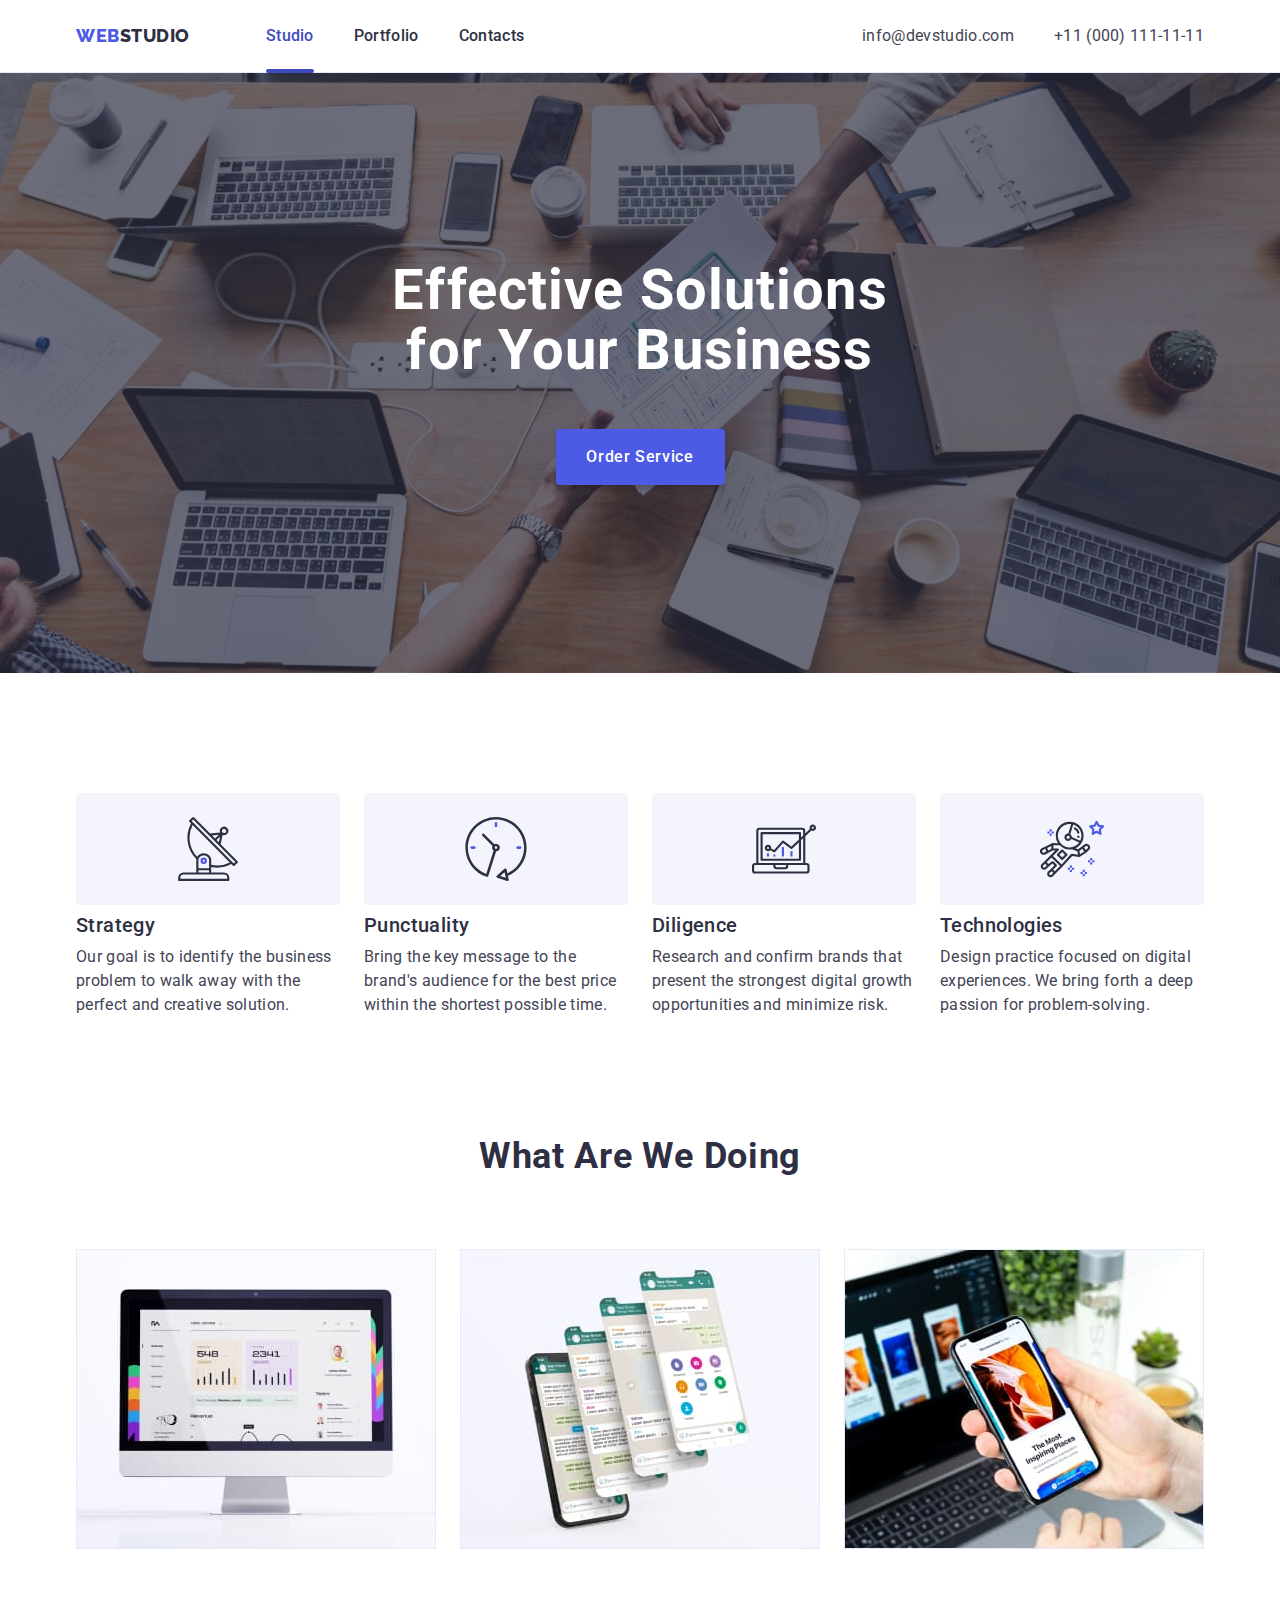
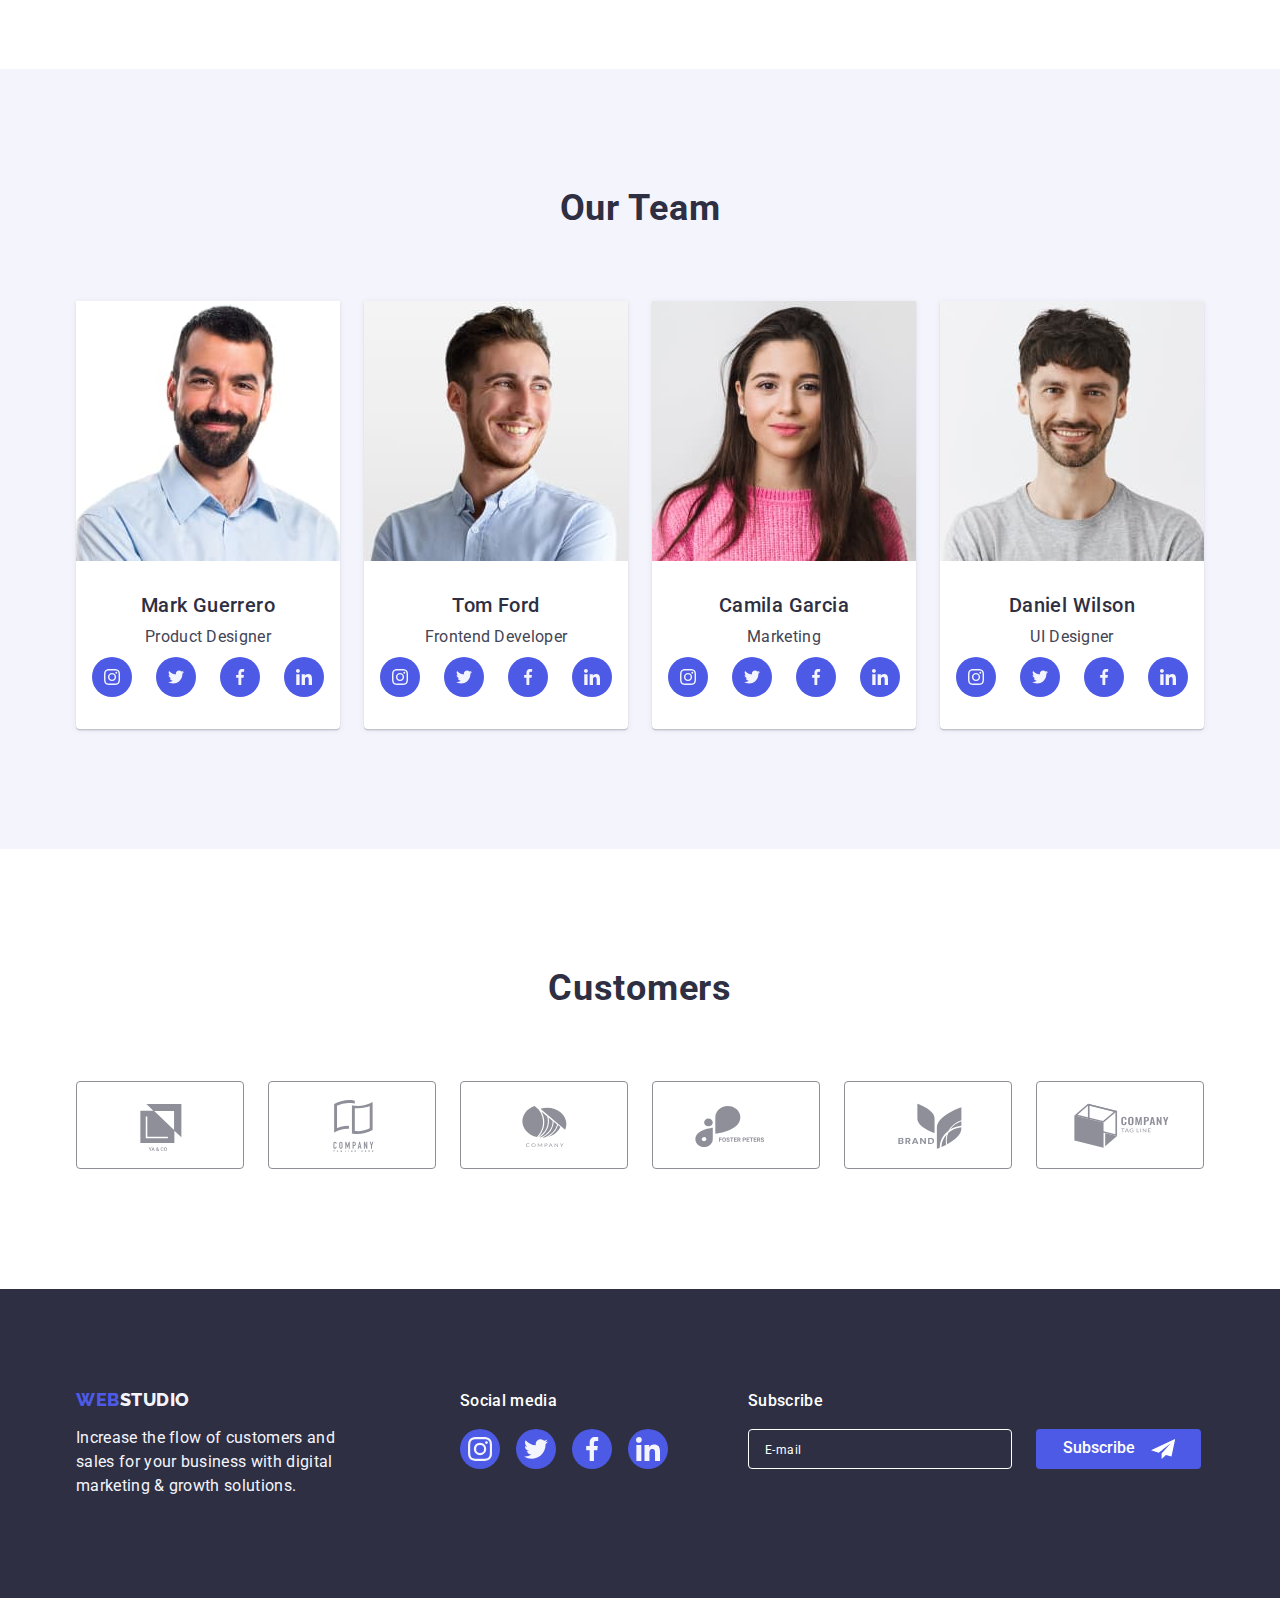
==== commit b84ab6a0: "corrections" ====
--- a/index.html
+++ b/index.html
@@ -537,14 +537,17 @@
     <div class="footer-subscribe">
         <p class="footer-subscribe-text">Subscribe</p>
         <form class="footer-subscribe-form"">
-        <input 
-        type="email" 
-        class="subscribe-input"
-        name="E-mail" 
-        placeholder="E-mail">
+            <label class="footer-subscribe-form-label" for="">
+                <input 
+                type="email" 
+                class="subscribe-input"
+                name="E-mail" 
+                placeholder="E-mail">
+            </label>
+       
         <button type="submit" class="button footer-subscribe-button">
             Subscribe
-            <svg class="footer-subscribe-icon" width="24" height="20">
+            <svg class="footer-subscribe-icon" width="24" height="24">
                 <use href="./images/icons.svg#icon-send"></use>
             </svg>
         </button>
@@ -571,13 +574,13 @@
 <input 
 type="text" 
 class="contacts-form-input" 
-name="user_name" 
+name="user-name" 
 id="user-name" 
 pattern="[a-zA-Zа-яА-ЯіІєЄгГїЇ']+"
 title="Nataliya"
 required
 />
-<svg class="contacts-form-input-icon" width="12" height="12">
+<svg class="contacts-form-input-icon" width="18" height="24">
     <use href="./images/icons.svg#icon-person"></use>
 </svg>
 </div>
@@ -595,7 +598,7 @@
     title="xxx-xxx-xx-xx"
     required
     />
-    <svg class="contacts-form-input-icon" width="13" height="13">
+    <svg class="contacts-form-input-icon" width="18" height="24">
         <use href="./images/icons.svg#icon-phone"></use>
     </svg>
     </div>
@@ -611,7 +614,7 @@
         id="user-email" 
         required
         />
-        <svg class="contacts-form-input-icon" width="15" height="12">
+        <svg class="contacts-form-input-icon" width="18" height="24">
             <use href="./images/icons.svg#icon-email"></use>
         </svg>
         </div>
--- a/css/styles.css
+++ b/css/styles.css
@@ -512,6 +512,7 @@
 
 .footer-subscribe-form{
 display:flex;
+gap: 24px;
 }
 .subscribe-input{
     display: flex;
@@ -521,10 +522,11 @@
     border-radius: 4px;
     background-color: var(--hero-background-color);
     padding: 8px 16px;
-    margin-right: 24px;
-}
-
-
+}
+
+.footer-subscribe-icon{
+    margin-left: 16px;
+}
 
 .subscribe-input::placeholder{
 font-size: 12px;
@@ -539,13 +541,15 @@
     display: flex;
     align-items: center;
     justify-content: center;
+    font-weight: 500;
+    line-height: 1.5
     letter-spacing: 0.04em;
     text-align: center;
+    min-width: 165px;
 
     width: 165px;
     height: 40px;
     padding: 8px 24px;
-    gap: 16px;
     border: none;
     border-radius: 4px;
 
@@ -631,6 +635,7 @@
     margin-bottom: 16px;
     text-align: center;
     width: 360px;
+    color: var(--hero-background-color);
 }
 
 .contacts-form-field-wrapper{
@@ -641,7 +646,7 @@
     display: block;
 font-size: 12px;
 font-weight: 400;
-line-height: 1.16;
+line-height: 1.17;
 letter-spacing: 0.04em;
 text-align: left;
 color: #8E8F99;
@@ -659,6 +664,8 @@
     border: 1px solid #2E2F4266;
   border-radius: 4px;
   padding-left: 38px;
+  background-color: transparent;
+  outline: transparent;
 
   transition: border-color var(--transition-dur-and-fun);
 }
@@ -681,9 +688,10 @@
    transition: fill var(--transition-dur-and-fun);
 }
 
-.contacts-form-checkbox-wrapper{
-    margin-bottom: 24px;
-}
+.contacts-form-field-wrapper{
+    margin-bottom: 16px;
+}
+
 
 .contacts-form-comment{
     width: 100%;
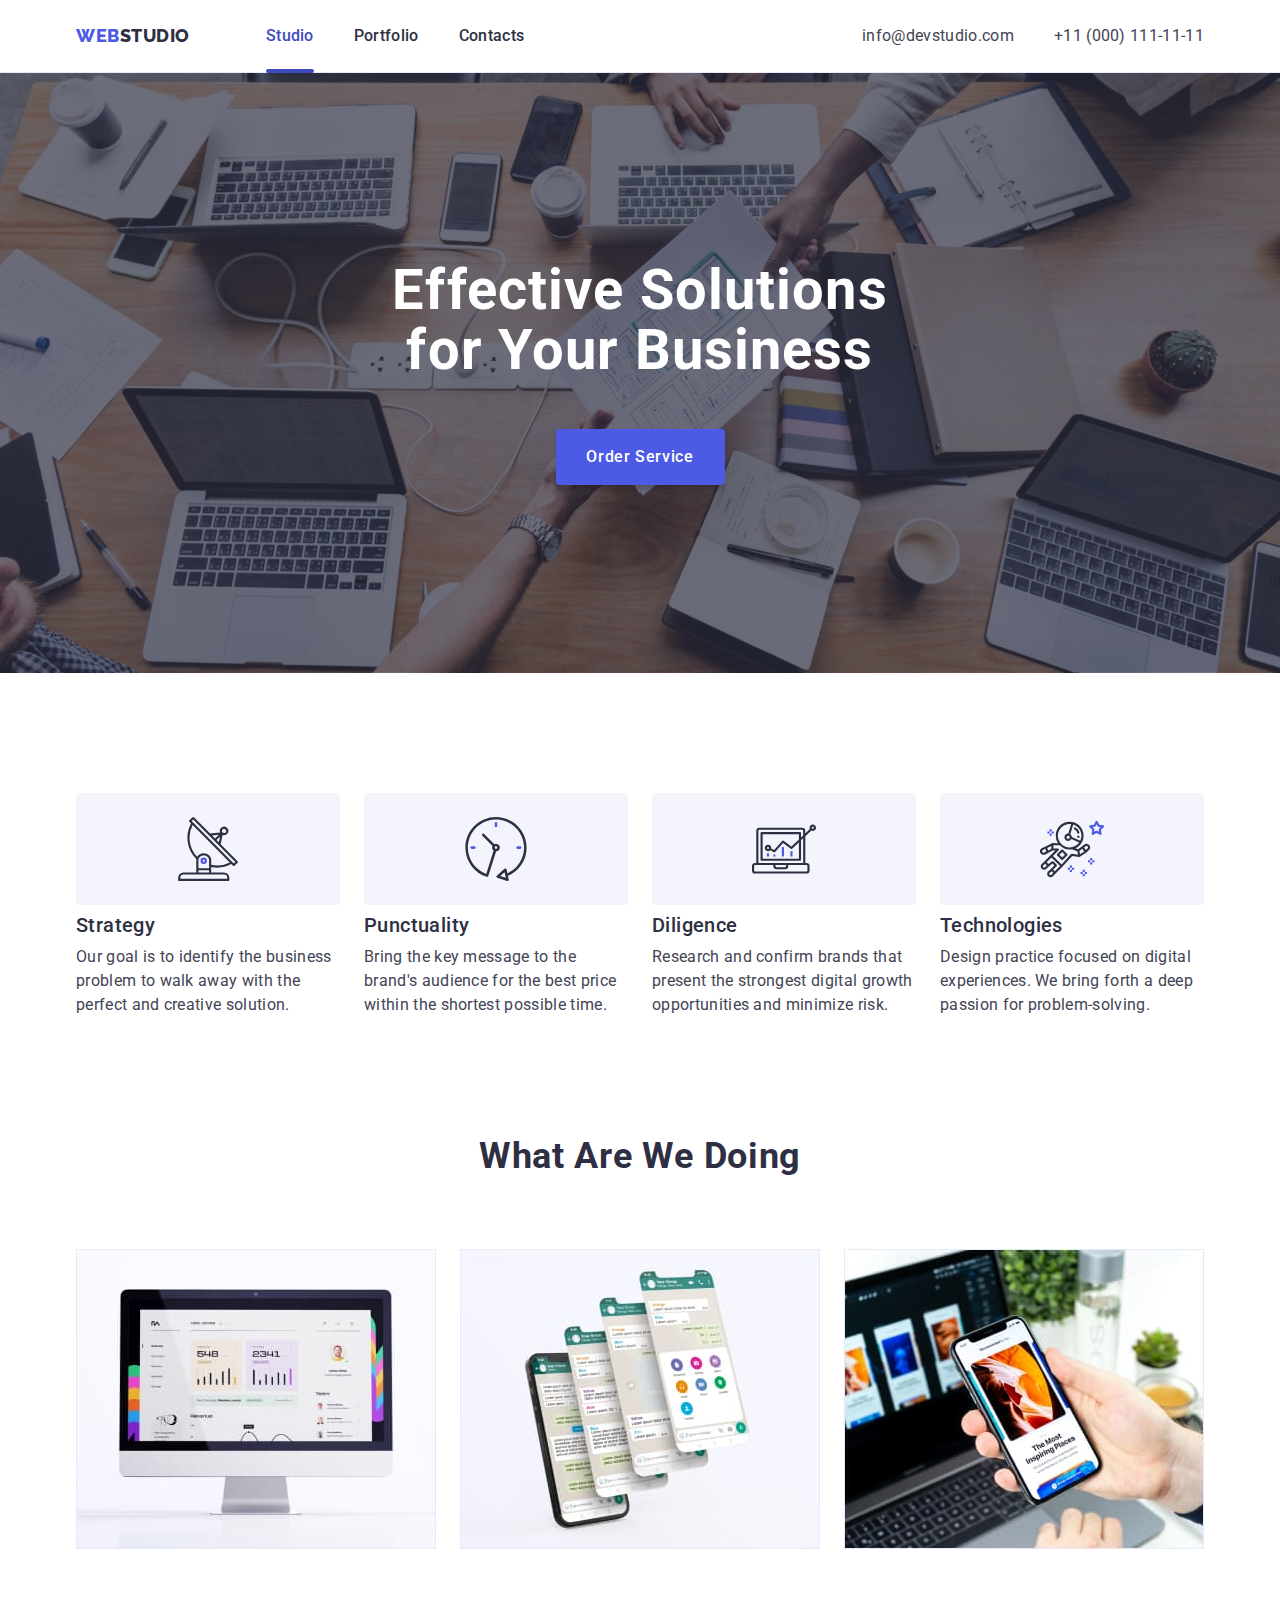
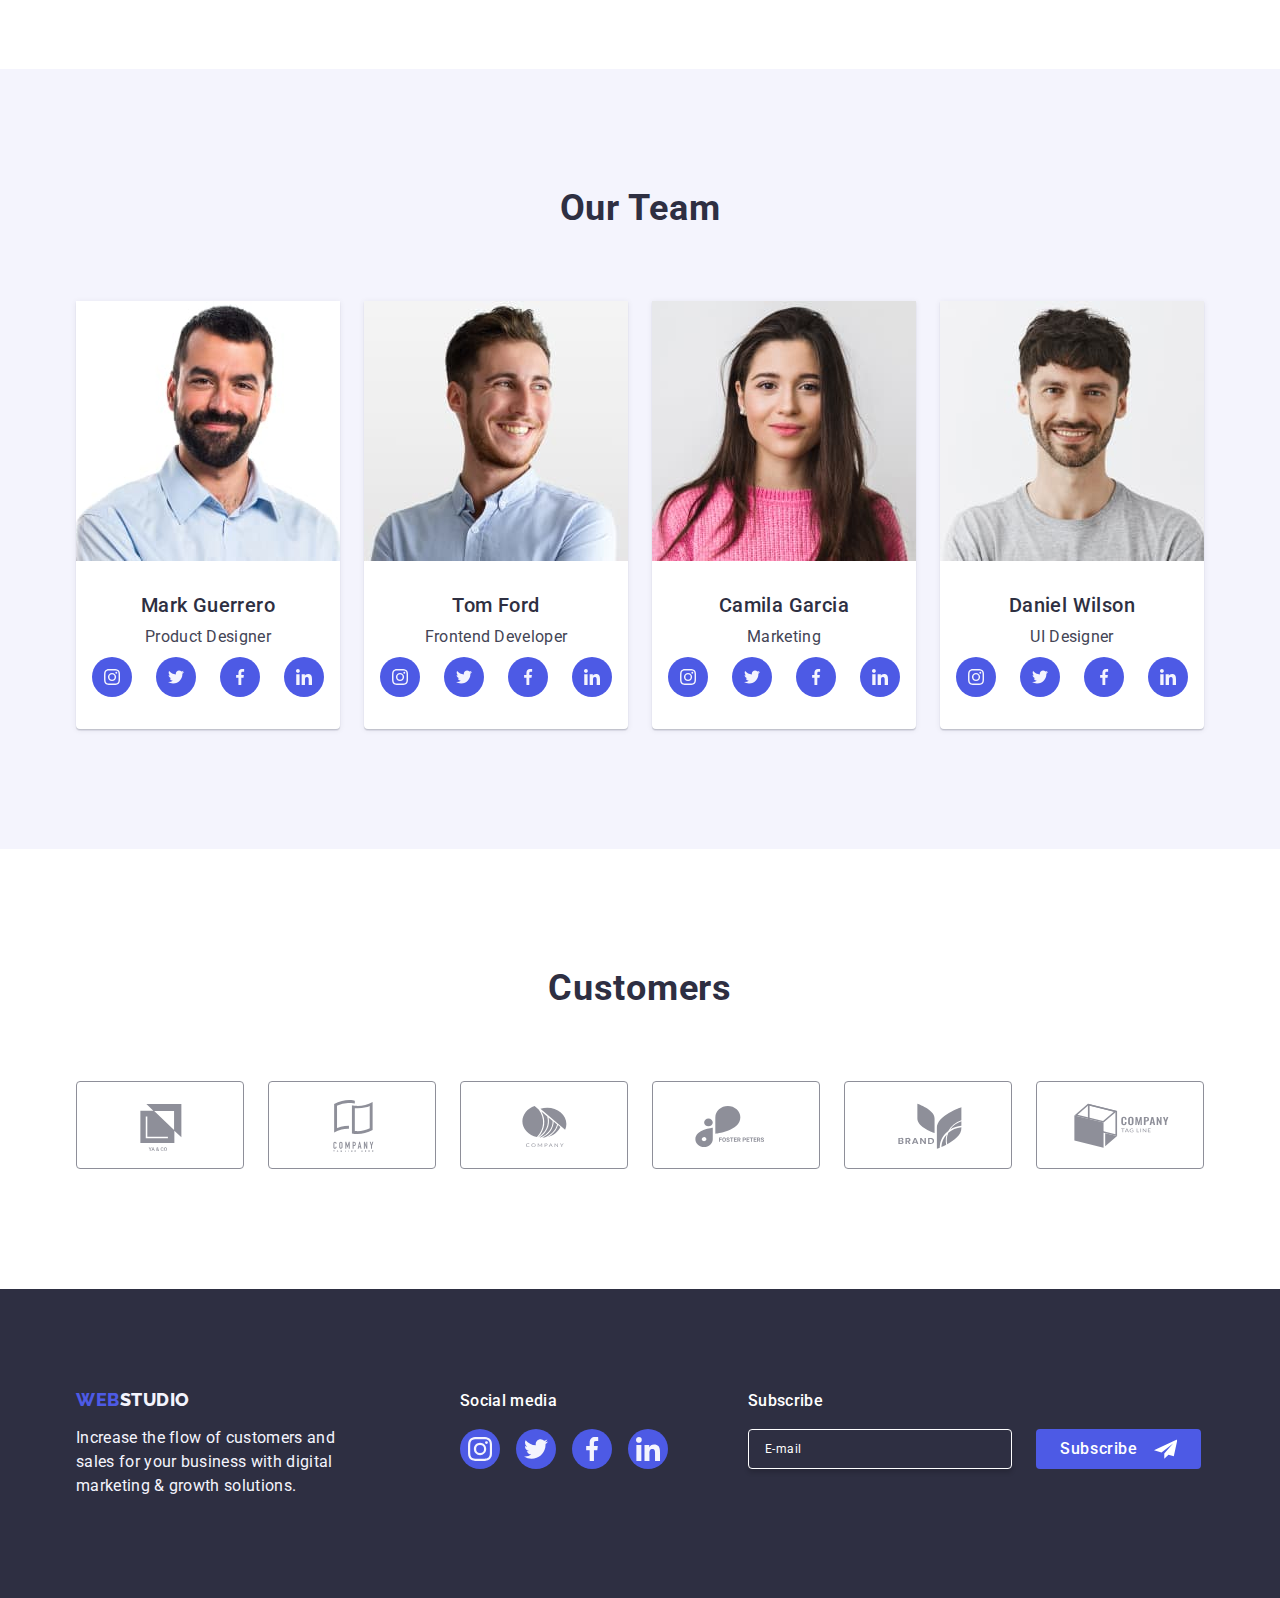
==== commit f7897096: "last corrections" ====
--- a/index.html
+++ b/index.html
@@ -536,12 +536,12 @@
 
     <div class="footer-subscribe">
         <p class="footer-subscribe-text">Subscribe</p>
-        <form class="footer-subscribe-form"">
-            <label class="footer-subscribe-form-label" for="">
+        <form class="footer-subscribe-form">
+            <label class="footer-subscribe-form-label">
                 <input 
                 type="email" 
                 class="subscribe-input"
-                name="E-mail" 
+                name="email" 
                 placeholder="E-mail">
             </label>
        
@@ -567,7 +567,7 @@
     Leave your contacts and we will call you back
 </p>
 
-<form class="contacts-form"">
+<form class="contacts-form">
 <div class="contacts-form-field-wrapper">
 <label class="contacts-forma-label" for="user-name">Name</label>
 <div class="contacts-form-input-wrapper">
--- a/css/styles.css
+++ b/css/styles.css
@@ -518,10 +518,15 @@
     display: flex;
     width: 264px;
     height: 40px;
+    font-size: 12px;
+    line-height: 1.5;
+    letter-spacing: 0.04em;
     border: 1px solid #FFFFFF;
     border-radius: 4px;
-    background-color: var(--hero-background-color);
+    background-color: transparent;
     padding: 8px 16px;
+    box-shadow: 0px 4px 4px 0px rgba(0, 0, 0, 0.15);
+    color: var(--white-background-color);
 }
 
 .footer-subscribe-icon{
@@ -537,12 +542,16 @@
 color: #FFFFFF;
 }
 
+.footer-subscribe-form-label::placeholder{
+    color: var(--white-background-color);
+}
+
 .footer-subscribe-button{
     display: flex;
     align-items: center;
     justify-content: center;
     font-weight: 500;
-    line-height: 1.5
+    line-height: 1.5;
     letter-spacing: 0.04em;
     text-align: center;
     min-width: 165px;
@@ -688,16 +697,20 @@
    transition: fill var(--transition-dur-and-fun);
 }
 
-.contacts-form-field-wrapper{
-    margin-bottom: 16px;
-}
+
 
 
 .contacts-form-comment{
     width: 100%;
     height: 120px;
+    font-size: 12px;
+    line-height: 1.17;
+    letter-spacing: 0.04em;
+    color: rgba(46, 47, 66, 0.4);
+    background-color: transparent;
     border: 1px solid #2E2F4266;
     border-radius: 4px;
+    outline: transparent;
     resize: none;
     padding: 8px 16px;
 
@@ -722,6 +735,8 @@
 + .contacts-form-checkbox-label 
 > .contacts-form-own-checkbox{
 background-color: var(--press-state-color);
+border: none;
+fill: var(--light-color);
 }
 
 /* .contacts-form-checkbox:focus
@@ -730,6 +745,9 @@
 outline: 2px solid var(--press-state-color);
 } */
 
+.contacts-form-checkbox-wrapper{
+    margin-bottom: 24px;
+}
 .contacts-form-own-checkbox{
     display: inline-flex;
     justify-content: center;
@@ -737,15 +755,19 @@
     width: 16px;
     height: 16px;
     border: 1px solid #2E2F4266;
+    fill: transparent;
     border-radius: 2px;
     cursor: pointer;
     margin-right: 8px;
+
+    transition: background-color 250ms cubic-bezier(0.4, 0, 0.2, 1), border 250ms cubic-bezier(0.4, 0, 0.2, 1), fill 250ms cubic-bezier(0.4, 0, 0.2, 1);
 }
 
 .contacts-form-checkbox-label{
+    display: block;
 font-size: 12px;
 font-weight: 400;
-line-height: 1.16;
+line-height: 1.17;
 letter-spacing: 0.04em;
 text-align: left;
 color: #8E8F99;
@@ -758,7 +780,8 @@
 
 .contacts-form-submit{
     display: block;
-font-family: Roboto;
+
+    font-family: "Roboto", sans-serif;
 font-size: 16px;
 font-weight: 500;
 line-height: 1.5;
